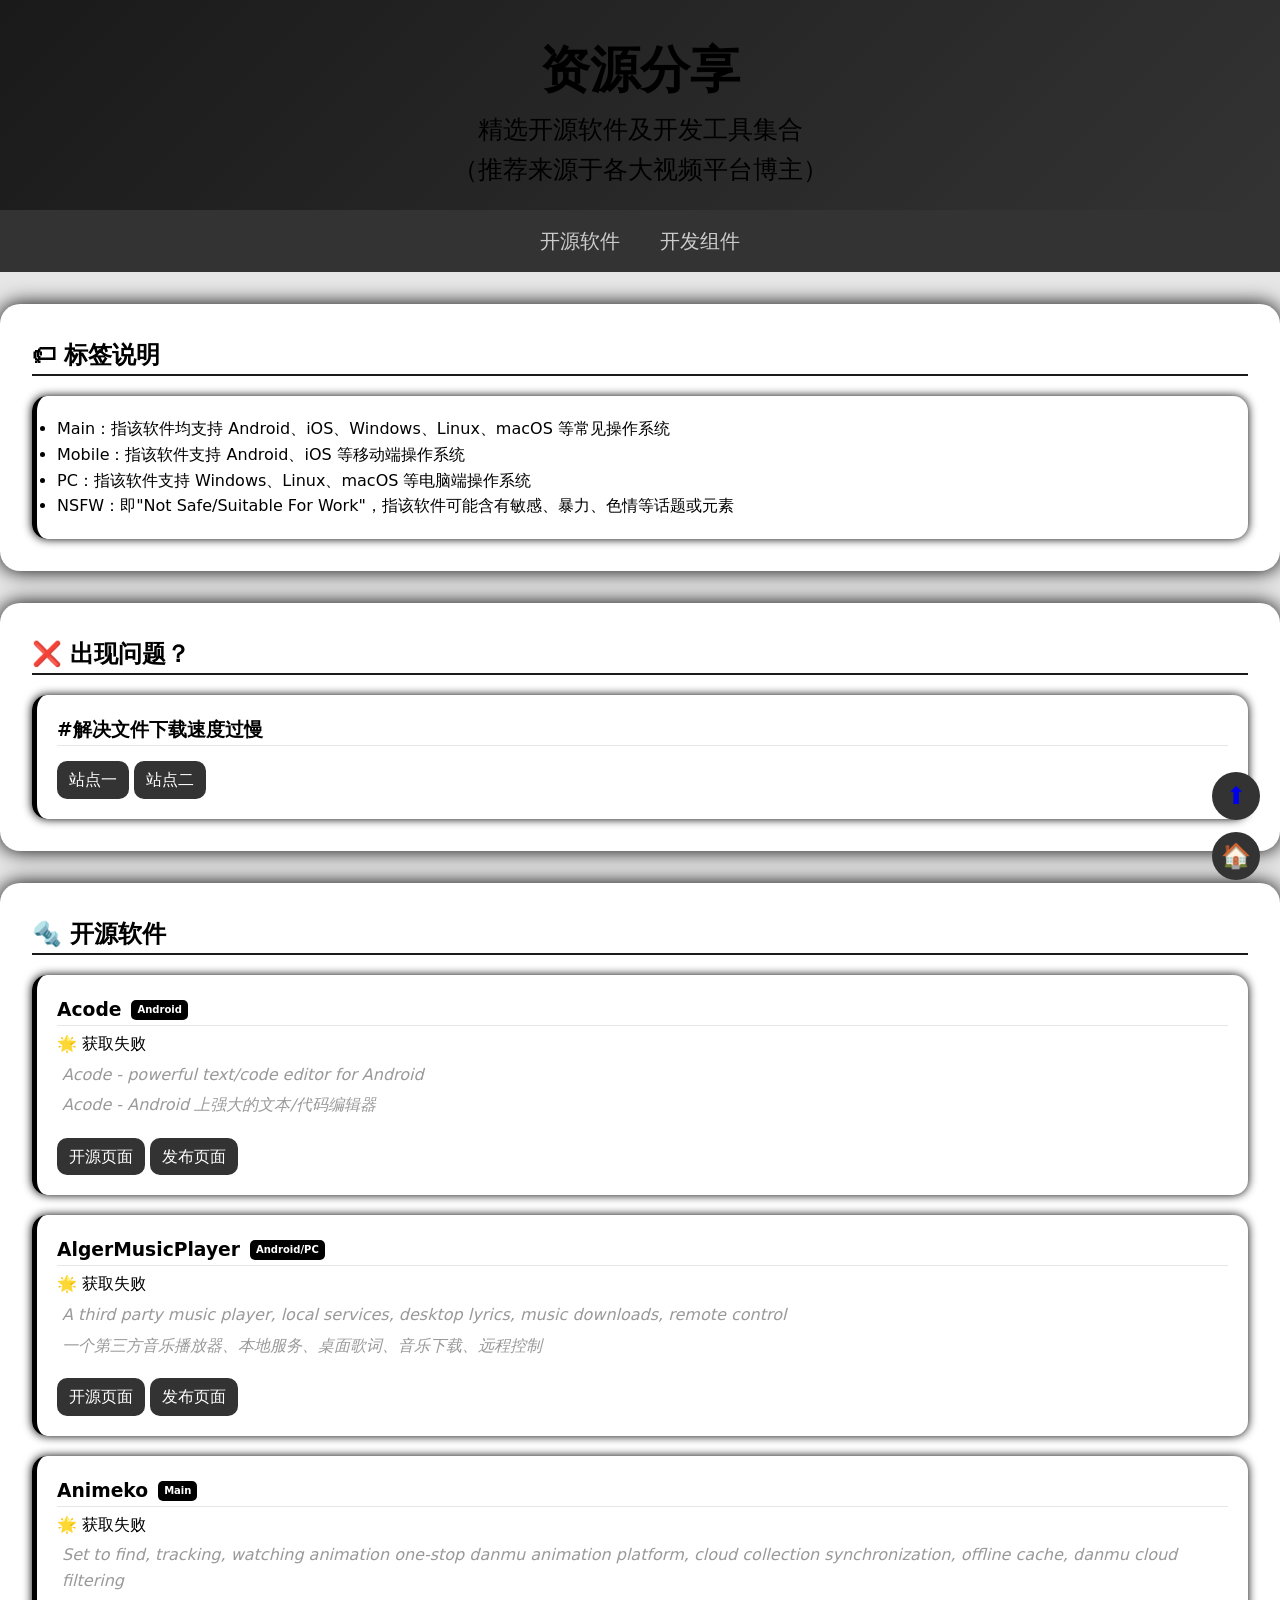
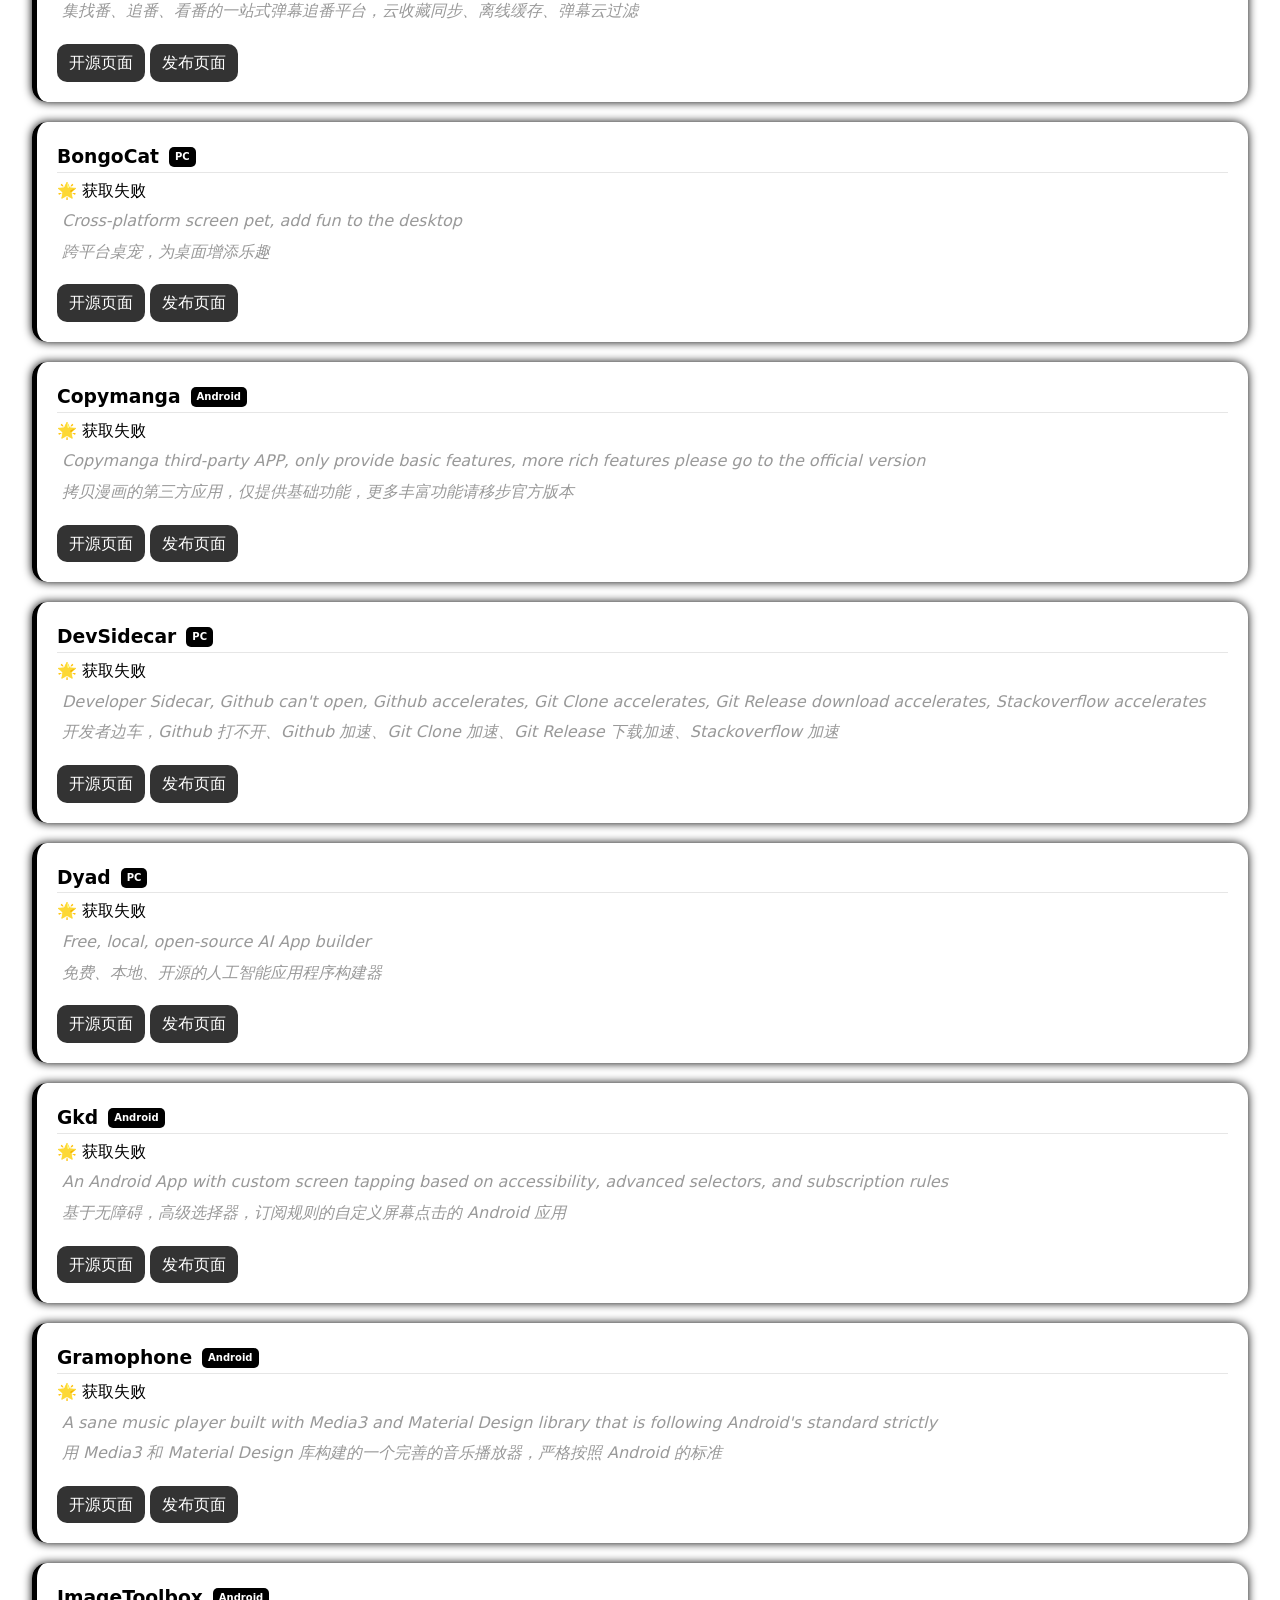
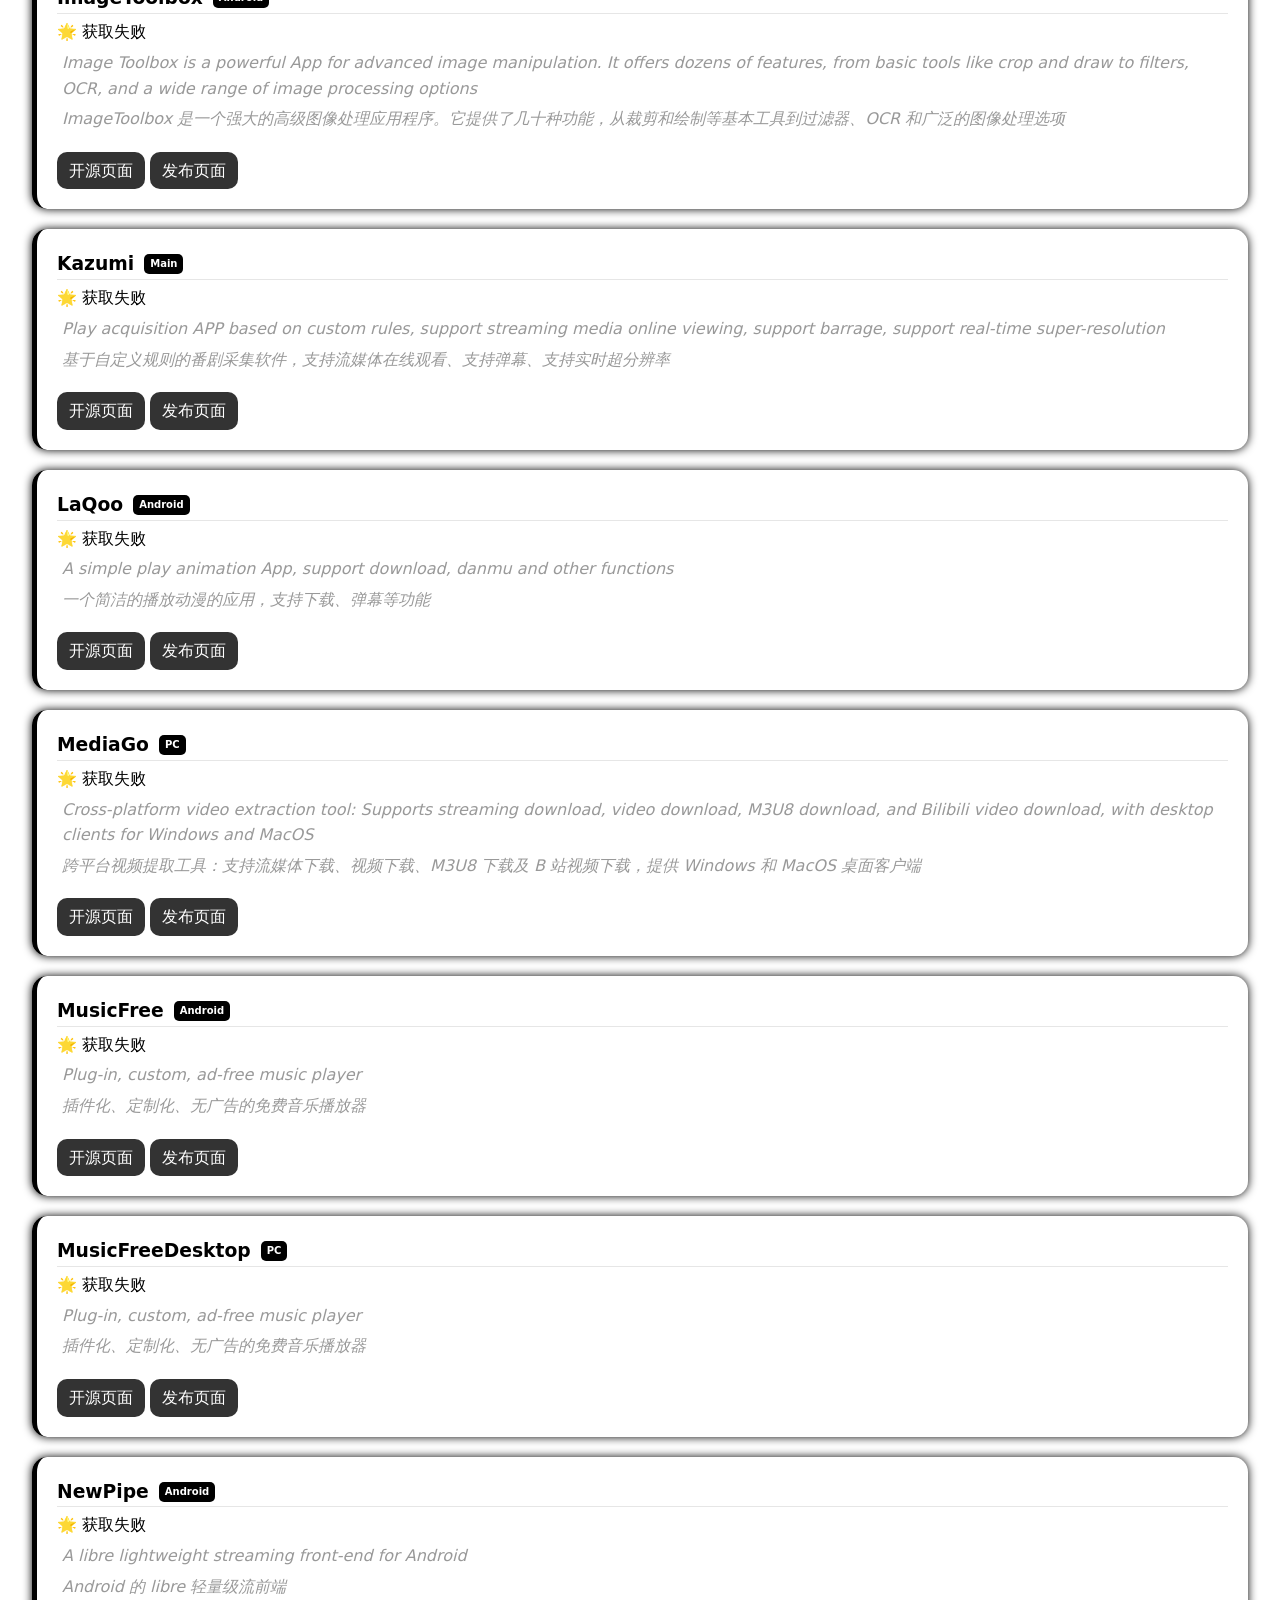
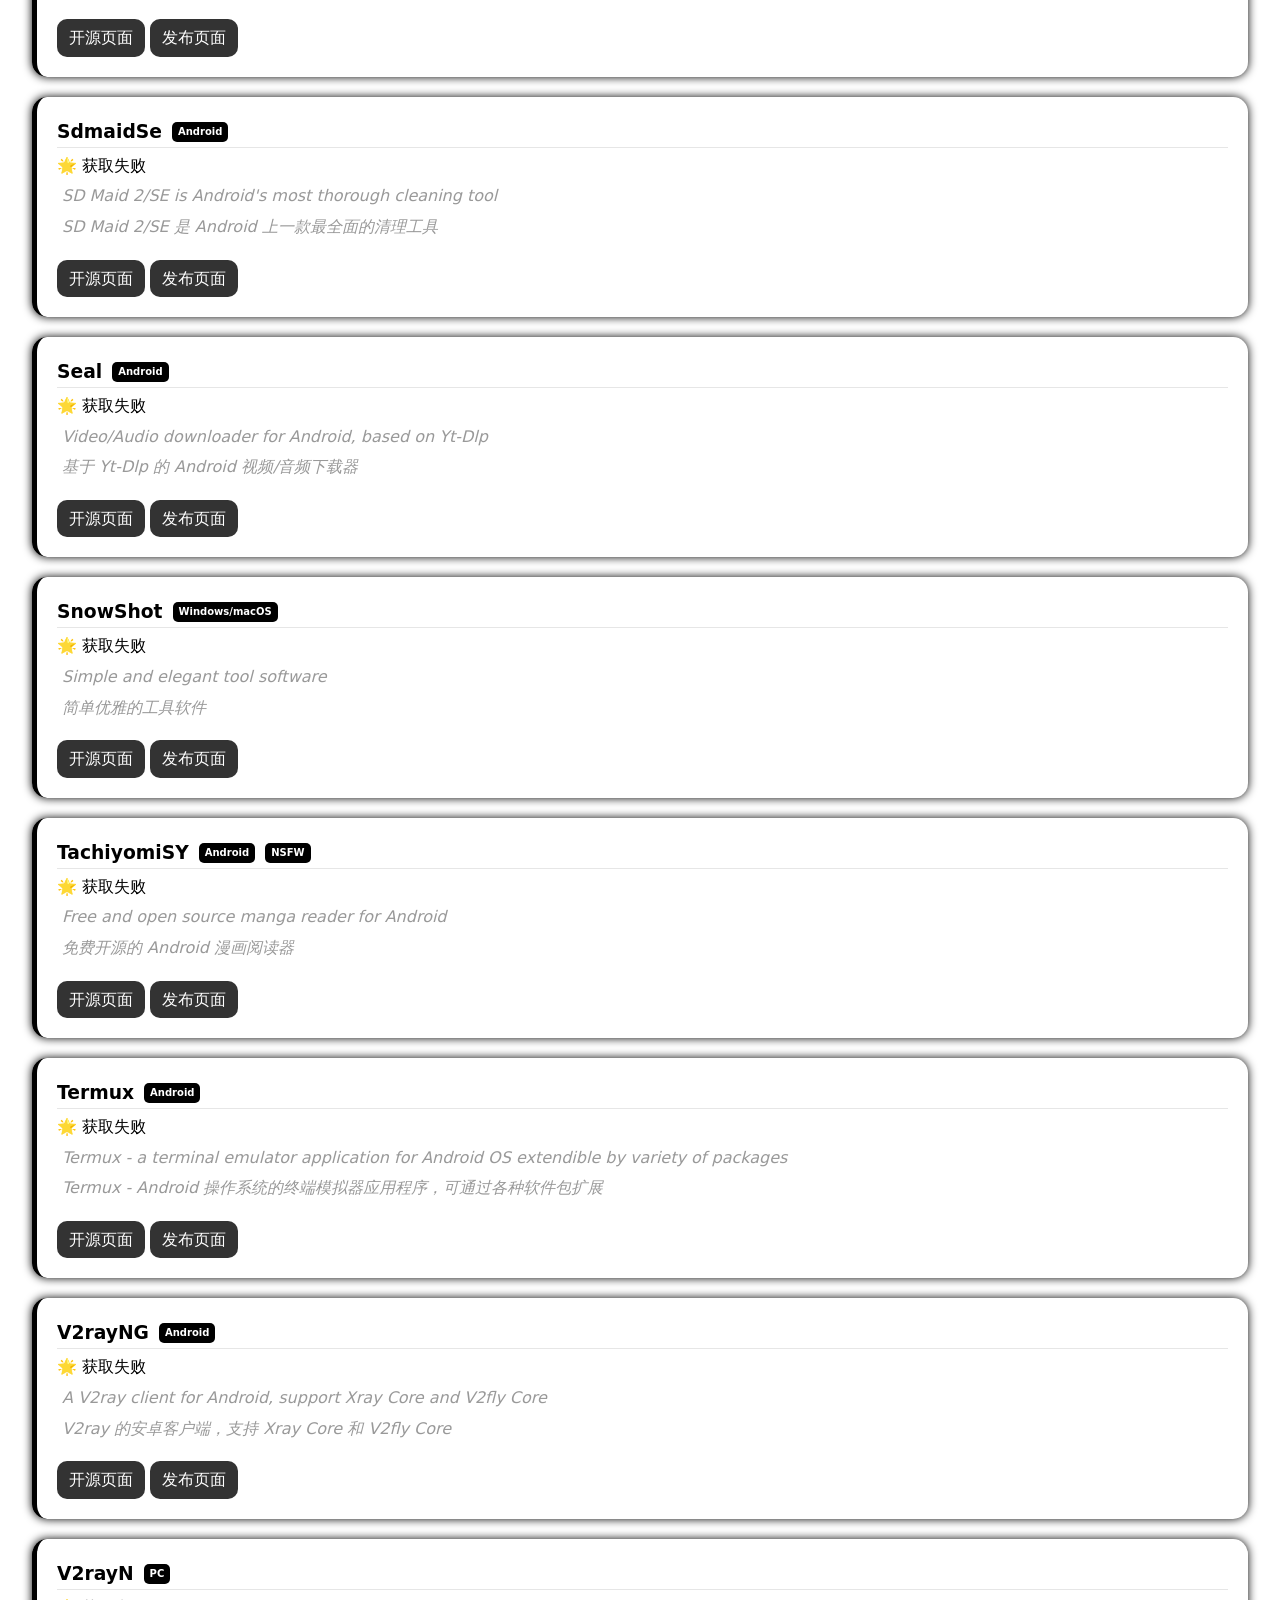
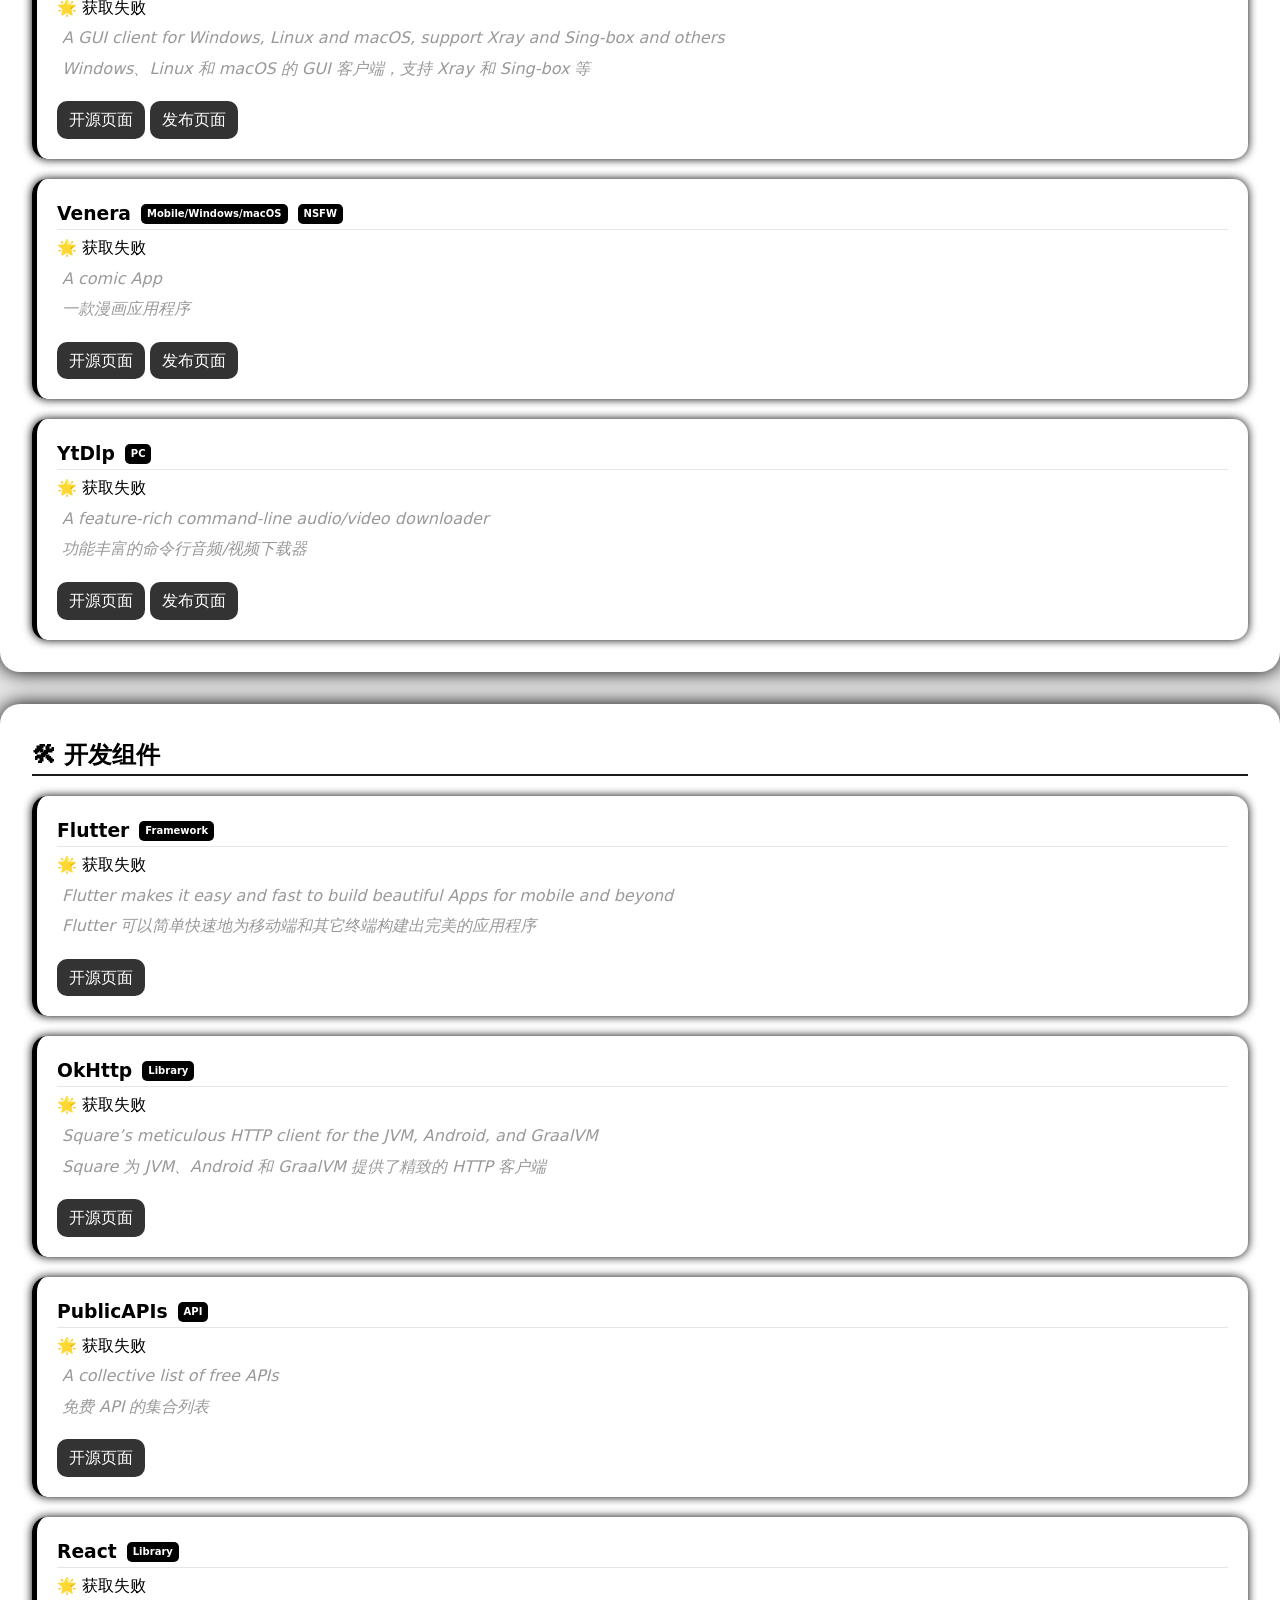
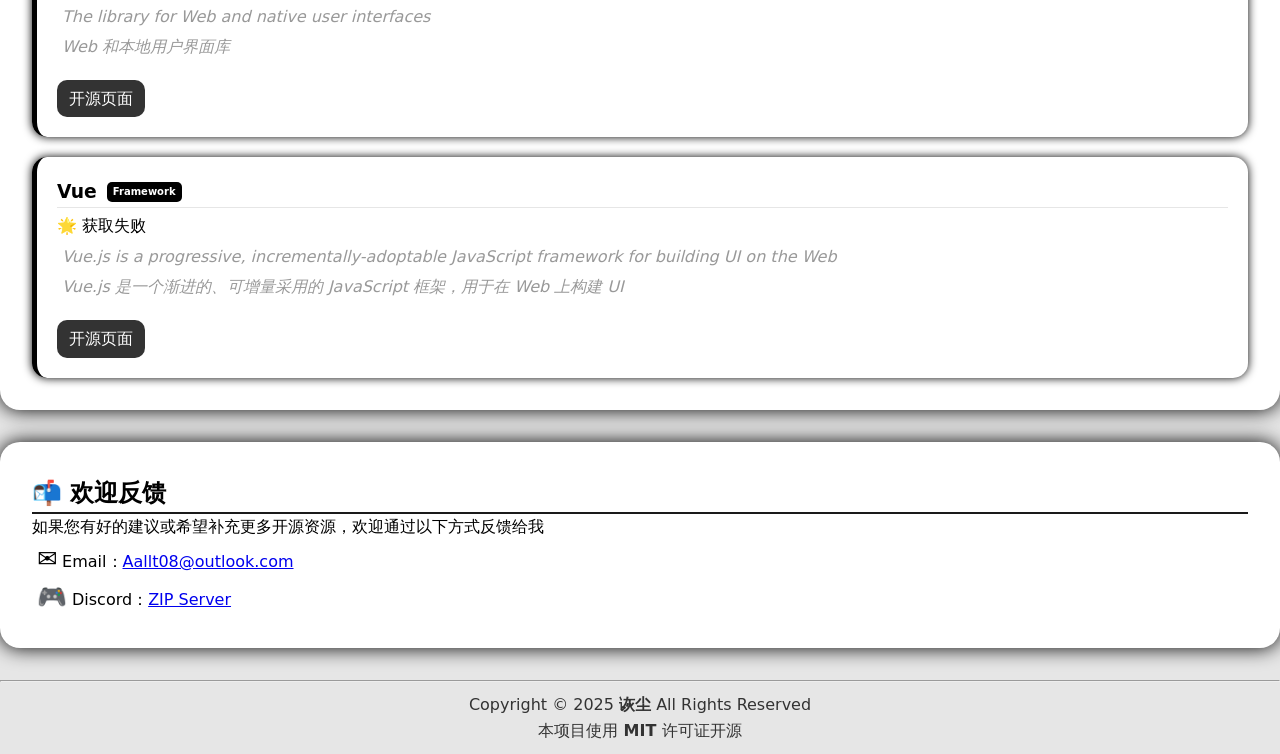
==== resource.html @ 6ef90b2e "Add files via upload" ====
<!doctype html>
<html lang="zh-CN">
<head>
  <meta charset="utf-8">
  <meta name="viewport" content="width=device-width, initial-scale=1.0">
  <title>资源分享页面 - 诙尘个人小站</title>
  <link rel="stylesheet" href="Styles.css">
  <link rel="icon" href="images/favicon.png" type="image/png">
</head>

<body>
  <header>
    <h1>资源分享</h1>
    <p>
      精选开源软件及开发工具集合
    </p>
    <p>
      （推荐来源于各大视频平台博主）
    </p>
  </header>

  <nav class="main_nav">
    <ul>
      <li><a href="#opensource_software">开源软件</a></li>
      <li><a href="#dev_component">开发组件</a></li>
    </ul>
  </nav>

  <main>
    <div>
      <a href="#" class="back_to_top" title="回至顶部">⬆️</a> <a href="index.html" class="back_home" title="返回主页">🏠</a>
    </div>

    <section>
      <h2>🏷 标签说明</h2>
      <div class="resource_card">
        <ul>
          <li>Main：指该软件均支持 Android、iOS、Windows、Linux、macOS 等常见操作系统</li>
          <li>Mobile：指该软件支持 Android、iOS 等移动端操作系统</li>
          <li>PC：指该软件支持 Windows、Linux、macOS 等电脑端操作系统</li>
          <li>NSFW：即"Not Safe/Suitable For Work"，指该软件可能含有敏感、暴力、色情等话题或元素</li>
        </ul>
      </div>
    </section>

    <section>
      <h2>❌ 出现问题？</h2>
      <div class="resource_card">
        <h3>#解决文件下载速度过慢</h3> <a href="https://github.akams.cn" class="jump_btn">站点一</a> <a href="https://gh-proxy.com" class="jump_btn">站点二</a>
      </div>
    </section>

    <section id="opensource_software">
      <h2>🔩 开源软件</h2>
      <div class="resource_card" data-repo="Acode-Foundation/Acode">
        <h3>Acode<span class="tip_tag">Android</span></h3>
        <div class="stars_container">
          🌟加载中…
        </div>
        <p>
          Acode - powerful text/code editor for Android
        </p>
        <p>
          Acode - Android 上强大的文本/代码编辑器
        </p>
        <a href="https://github.com/Acode-Foundation/Acode" class="jump_btn">开源页面</a> <a href="https://github.com/Acode-Foundation/Acode/releases" class="jump_btn">发布页面</a>
      </div>

      <div class="resource_card" data-repo="algerkong/AlgerMusicPlayer">
        <h3>AlgerMusicPlayer<span class="tip_tag">Android/PC</span></h3>
        <div class="stars_container">
          🌟加载中…
        </div>
        <p>
          A third party music player, local services, desktop lyrics, music downloads, remote control
        </p>
        <p>
          一个第三方音乐播放器、本地服务、桌面歌词、音乐下载、远程控制
        </p>
        <a href="https://github.com/algerkong/AlgerMusicPlayer" class="jump_btn">开源页面</a> <a href="https://github.com/algerkong/AlgerMusicPlayer/releases" class="jump_btn">发布页面</a>
      </div>

      <div class="resource_card" data-repo="open-ani/animeko">
        <h3>Animeko<span class="tip_tag">Main</span></h3>
        <div class="stars_container">
          🌟加载中…
        </div>
        <p>
          Set to find, tracking, watching animation one-stop danmu animation platform, cloud collection synchronization, offline cache, danmu cloud filtering
        </p>
        <p>
          集找番、追番、看番的一站式弹幕追番平台，云收藏同步、离线缓存、弹幕云过滤
        </p>
        <a href="https://github.com/open-ani/animeko" class="jump_btn">开源页面</a>
        <a href="https://github.com/open-ani/animeko/releases" class="jump_btn">发布页面</a>
      </div>

      <div class="resource_card" data-repo="ayangweb/BongoCat">
        <h3>BongoCat<span class="tip_tag">PC</span></h3>
        <div class="stars_container">
          🌟加载中…
        </div>
        <p>
          Cross-platform screen pet, add fun to the desktop
        </p>
        <p>
          跨平台桌宠，为桌面增添乐趣
        </p>
        <a href="https://github.com/ayangweb/BongoCat" class="jump_btn">开源页面</a> <a href="https://github.com/ayangweb/BongoCat/releases" class="jump_btn">发布页面</a>
      </div>

      <div class="resource_card" data-repo="fumiama/copymanga">
        <h3>Copymanga<span class="tip_tag">Android</span></h3>
        <div class="stars_container">
          🌟加载中…
        </div>
        <p>
          Copymanga third-party APP, only provide basic features, more rich features please go to the official version
        </p>
        <p>
          拷贝漫画的第三方应用，仅提供基础功能，更多丰富功能请移步官方版本
        </p>
        <a href="https://github.com/fumiama/copymanga" class="jump_btn">开源页面</a> <a href="https://github.com/fumiama/copymanga/releases" class="jump_btn">发布页面</a>
      </div>

      <div class="resource_card" data-repo="docmirror/dev-sidecar">
        <h3>DevSidecar<span class="tip_tag">PC</span></h3>
        <div class="stars_container">
          🌟加载中…
        </div>
        <p>
          Developer Sidecar, Github can't open, Github accelerates, Git Clone accelerates, Git Release download accelerates, Stackoverflow accelerates
        </p>
        <p>
          开发者边车，Github 打不开、Github 加速、Git Clone 加速、Git Release 下载加速、Stackoverflow 加速
        </p>
        <a href="https://github.com/docmirror/dev-sidecar" class="jump_btn">开源页面</a> <a href="https://github.com/docmirror/dev-sidecar/releases" class="jump_btn">发布页面</a>
      </div>

      <div class="resource_card" data-repo="dyad-sh/dyad">
        <h3>Dyad<span class="tip_tag">PC</span></h3>
        <div class="stars_container">
          🌟加载中…
        </div>
        <p>
          Free, local, open-source AI App builder
        </p>
        <p>
          免费、本地、开源的人工智能应用程序构建器
        </p>
        <a href="https://github.com/dyad-sh/dyad" class="jump_btn">开源页面</a> <a href="https://github.com/dyad-sh/dyad/releases" class="jump_btn">发布页面</a>
      </div>

      <div class="resource_card" data-repo="gkd-kit/gkd">
        <h3>Gkd<span class="tip_tag">Android</span></h3>
        <div class="stars_container">
          🌟加载中…
        </div>
        <p>
          An Android App with custom screen tapping based on accessibility, advanced selectors, and subscription rules
        </p>
        <p>
          基于无障碍，高级选择器，订阅规则的自定义屏幕点击的 Android 应用
        </p>
        <a href="https://github.com/gkd-kit/gkd" class="jump_btn">开源页面</a> <a href="https://github.com/gkd-kit/gkd/releases" class="jump_btn">发布页面</a>
      </div>

      <div class="resource_card" data-repo="FoedusProgramme/Gramophone">
        <h3>Gramophone<span class="tip_tag">Android</span></h3>
        <div class="stars_container">
          🌟加载中…
        </div>
        <p>
          A sane music player built with Media3 and Material Design library that is following Android's standard strictly
        </p>
        <p>
          用 Media3 和 Material Design 库构建的一个完善的音乐播放器，严格按照 Android 的标准
        </p>
        <a href="https://github.com/FoedusProgramme/Gramophone" class="jump_btn">开源页面</a> <a href="https://github.com/FoedusProgramme/Gramophone/releases" class="jump_btn">发布页面</a>
      </div>

      <div class="resource_card" data-repo="T8RIN/ImageToolbox">
        <h3>ImageToolbox<span class="tip_tag">Android</span></h3>
        <div class="stars_container">
          🌟加载中…
        </div>
        <p>
          Image Toolbox is a powerful App for advanced image manipulation. It offers dozens of features, from basic tools like crop and draw to filters, OCR, and a wide range of image processing options
        </p>
        <p>
          ImageToolbox 是一个强大的高级图像处理应用程序。它提供了几十种功能，从裁剪和绘制等基本工具到过滤器、OCR 和广泛的图像处理选项
        </p>
        <a href="https://github.com/T8RIN/ImageToolbox" class="jump_btn">开源页面</a> <a href="https://github.com/T8RIN/ImageToolbox/releases" class="jump_btn">发布页面</a>
      </div>

      <div class="resource_card" data-repo="Predidit/Kazumi">
        <h3>Kazumi<span class="tip_tag">Main</span></h3>
        <div class="stars_container">
          🌟加载中…
        </div>
        <p>
          Play acquisition APP based on custom rules, support streaming media online viewing, support barrage, support real-time super-resolution
        </p>
        <p>
          基于自定义规则的番剧采集软件，支持流媒体在线观看、支持弹幕、支持实时超分辨率
        </p>
        <a href="https://github.com/Predidit/Kazumi" class="jump_btn">开源页面</a> <a href="https://github.com/Predidit/Kazumi/releases" class="jump_btn">发布页面</a>
      </div>

      <div class="resource_card" data-repo="laqoome/LaQoo">
        <h3>LaQoo<span class="tip_tag">Android</span></h3>
        <div class="stars_container">
          🌟加载中…
        </div>
        <p>
          A simple play animation App, support download, danmu and other functions
        </p>
        <p>
          一个简洁的播放动漫的应用，支持下载、弹幕等功能
        </p>
        <a href="https://github.com/laqoome/LaQoo" class="jump_btn">开源页面</a> <a href="https://github.com/laqoome/LaQoo/releases" class="jump_btn">发布页面</a>
      </div>

      <div class="resource_card" data-repo="caorushizi/mediago">
        <h3>MediaGo<span class="tip_tag">PC</span></h3>
        <div class="stars_container">
          🌟加载中…
        </div>
        <p>
          Cross-platform video extraction tool: Supports streaming download, video download, M3U8 download, and Bilibili video download, with desktop clients for Windows and MacOS
        </p>
        <p>
          跨平台视频提取工具：支持流媒体下载、视频下载、M3U8 下载及 B 站视频下载，提供 Windows 和 MacOS 桌面客户端
        </p>
        <a href="https://github.com/caorushizi/mediago" class="jump_btn">开源页面</a>
        <a href="https://github.com/caorushizi/mediago/releases" class="jump_btn">发布页面</a>
      </div>

      <div class="resource_card" data-repo="maotoumao/MusicFree">
        <h3>MusicFree<span class="tip_tag">Android</span></h3>
        <div class="stars_container">
          🌟加载中…
        </div>
        <p>
          Plug-in, custom, ad-free music player
        </p>
        <p>
          插件化、定制化、无广告的免费音乐播放器
        </p>
        <a href="https://github.com/maotoumao/MusicFree" class="jump_btn">开源页面</a> <a href="https://github.com/maotoumao/MusicFree/releases" class="jump_btn">发布页面</a>
      </div>

      <div class="resource_card" data-repo="maotoumao/MusicFreeDesktop">
        <h3>MusicFreeDesktop<span class="tip_tag">PC</span></h3>
        <div class="stars_container">
          🌟加载中…
        </div>
        <p>
          Plug-in, custom, ad-free music player
        </p>
        <p>
          插件化、定制化、无广告的免费音乐播放器
        </p>
        <a href="https://github.com/maotoumao/MusicFreeDesktop" class="jump_btn">开源页面</a> <a href="https://github.com/maotoumao/MusicFreeDesktop/releases" class="jump_btn">发布页面</a>
      </div>

      <div class="resource_card" data-repo="TeamNewPipe/NewPipe">
        <h3>NewPipe<span class="tip_tag">Android</span></h3>
        <div class="stars_container">
          🌟加载中…
        </div>
        <p>
          A libre lightweight streaming front-end for Android
        </p>
        <p>
          Android 的 libre 轻量级流前端
        </p>
        <a href="https://github.com/TeamNewPipe/NewPipe" class="jump_btn">开源页面</a> <a href="https://github.com/TeamNewPipe/NewPipe/releases" class="jump_btn">发布页面</a>
      </div>

      <div class="resource_card" data-repo="d4rken-org/sdmaid-se">
        <h3>SdmaidSe<span class="tip_tag">Android</span></h3>
        <div class="stars_container">
          🌟加载中…
        </div>
        <p>
          SD Maid 2/SE is Android's most thorough cleaning tool
        </p>
        <p>
          SD Maid 2/SE 是 Android 上一款最全面的清理工具
        </p>
        <a href="https://github.com/d4rken-org/sdmaid-se" class="jump_btn">开源页面</a> <a href="https://github.com/d4rken-org/sdmaid-se/releases" class="jump_btn">发布页面</a>
      </div>

      <div class="resource_card" data-repo="JunkFood02/Seal">
        <h3>Seal<span class="tip_tag">Android</span></h3>
        <div class="stars_container">
          🌟加载中…
        </div>
        <p>
          Video/Audio downloader for Android, based on Yt-Dlp
        </p>
        <p>
          基于 Yt-Dlp 的 Android 视频/音频下载器
        </p>
        <a href="https://github.com/JunkFood02/Seal" class="jump_btn">开源页面</a> <a href="https://github.com/JunkFood02/Seal/releases" class="jump_btn">发布页面</a>
      </div>

      <div class="resource_card" data-repo="mg-chao/snow-shot">
        <h3>SnowShot<span class="tip_tag">Windows/macOS</span></h3>
        <div class="stars_container">
          🌟加载中…
        </div>
        <p>
          Simple and elegant tool software
        </p>
        <p>
          简单优雅的工具软件
        </p>
        <a href="https://github.com/mg-chao/snow-shot" class="jump_btn">开源页面</a> <a href="https://github.com/mg-chao/snow-shot/releases" class="jump_btn">发布页面</a>
      </div>

      <div class="resource_card" data-repo="jobobby04/TachiyomiSY">
        <h3>TachiyomiSY<span class="tip_tag">Android</span><span class="tip_tag">NSFW</span></h3>
        <div class="stars_container">
          🌟加载中…
        </div>
        <p>
          Free and open source manga reader for Android
        </p>
        <p>
          免费开源的 Android 漫画阅读器
        </p>
        <a href="https://github.com/jobobby04/TachiyomiSY" class="jump_btn">开源页面</a> <a href="https://github.com/jobobby04/TachiyomiSY/releases" class="jump_btn">发布页面</a>
      </div>

      <div class="resource_card" data-repo="termux/termux-app">
        <h3>Termux<span class="tip_tag">Android</span></h3>
        <div class="stars_container">
          🌟加载中…
        </div>
        <p>
          Termux - a terminal emulator application for Android OS extendible by variety of packages
        </p>
        <p>
          Termux - Android 操作系统的终端模拟器应用程序，可通过各种软件包扩展
        </p>
        <a href="https://github.com/termux/termux-app" class="jump_btn">开源页面</a> <a href="https://github.com/termux/termux-app/releases" class="jump_btn">发布页面</a>
      </div>

      <div class="resource_card" data-repo="2dust/v2rayNG">
        <h3>V2rayNG<span class="tip_tag">Android</span></h3>
        <div class="stars_container">
          🌟加载中…
        </div>
        <p>
          A V2ray client for Android, support Xray Core and V2fly Core
        </p>
        <p>
          V2ray 的安卓客户端，支持 Xray Core 和 V2fly Core
        </p>
        <a href="https://github.com/2dust/v2rayNG" class="jump_btn">开源页面</a> <a href="https://github.com/2dust/v2rayNG/releases" class="jump_btn">发布页面</a>
      </div>

      <div class="resource_card" data-repo="2dust/v2rayN">
        <h3>V2rayN<span class="tip_tag">PC</span></h3>
        <div class="stars_container">
          🌟加载中…
        </div>
        <p>
          A GUI client for Windows, Linux and macOS, support Xray and Sing-box and others
        </p>
        <p>
          Windows、Linux 和 macOS 的 GUI 客户端，支持 Xray 和 Sing-box 等
        </p>
        <a href="https://github.com/2dust/v2rayN" class="jump_btn">开源页面</a> <a href="https://github.com/2dust/v2rayN/releases" class="jump_btn">发布页面</a>
      </div>

      <div class="resource_card" data-repo="venera-app/venera">
        <h3>Venera<span class="tip_tag">Mobile/Windows/macOS</span><span class="tip_tag">NSFW</span></h3>
        <div class="stars_container">
          🌟加载中…
        </div>
        <p>
          A comic App
        </p>
        <p>
          一款漫画应用程序
        </p>
        <a href="https://github.com/venera-app/venera" class="jump_btn">开源页面</a> <a href="https://github.com/venera-app/venera/releases" class="jump_btn">发布页面</a>
      </div>

      <div class="resource_card" data-repo="yt-dlp/yt-dlp">
        <h3>YtDlp<span class="tip_tag">PC</span></h3>
        <div class="stars_container">
          🌟加载中…
        </div>
        <p>
          A feature-rich command-line audio/video downloader
        </p>
        <p>
          功能丰富的命令行音频/视频下载器
        </p>
        <a href="https://github.com/yt-dlp/yt-dlp" class="jump_btn">开源页面</a> <a href="https://github.com/yt-dlp/yt-dlp/releases" class="jump_btn">发布页面</a>
      </div>

    </section>
    <section id="dev_component">
      <h2>🛠 开发组件</h2>
      <div class="resource_card" data-repo="flutter/flutter">
        <h3>Flutter<span class="tip_tag">Framework</span></h3>
        <div class="stars_container">
          🌟加载中…
        </div>
        <p>
          Flutter makes it easy and fast to build beautiful Apps for mobile and beyond
        </p>
        <p>
          Flutter 可以简单快速地为移动端和其它终端构建出完美的应用程序
        </p>
        <a href="https://github.com/flutter/flutter" class="jump_btn">开源页面</a>
      </div>

      <div class="resource_card" data-repo="square/okhttp">
        <h3>OkHttp<span class="tip_tag">Library</span></h3>
        <div class="stars_container">
          🌟加载中…
        </div>
        <p>
          Square’s meticulous HTTP client for the JVM, Android, and GraalVM
        </p>
        <p>
          Square 为 JVM、Android 和 GraalVM 提供了精致的 HTTP 客户端
        </p>
        <a href="https://github.com/square/okhttp" class="jump_btn">开源页面</a>
      </div>

      <div class="resource_card" data-repo="public-apis/public-apis">
        <h3>PublicAPIs<span class="tip_tag">API</span></h3>
        <div class="stars_container">
          🌟加载中…
        </div>
        <p>
          A collective list of free APIs
        </p>
        <p>
          免费 API 的集合列表
        </p>
        <a href="https://github.com/public-apis/public-apis" class="jump_btn">开源页面</a>
      </div>

      <div class="resource_card" data-repo="facebook/react">
        <h3>React<span class="tip_tag">Library</span></h3>
        <div class="stars_container">
          🌟加载中…
        </div>
        <p>
          The library for Web and native user interfaces
        </p>
        <p>
          Web 和本地用户界面库
        </p>
        <a href="https://github.com/facebook/react" class="jump_btn">开源页面</a>
      </div>

      <div class="resource_card" data-repo="vuejs/core">
        <h3>Vue<span class="tip_tag">Framework</span></h3>
        <div class="stars_container">
          🌟加载中…
        </div>
        <p>
          Vue.js is a progressive, incrementally-adoptable JavaScript framework for building UI on the Web
        </p>
        <p>
          Vue.js 是一个渐进的、可增量采用的 JavaScript 框架，用于在 Web 上构建 UI
        </p>
        <a href="https://github.com/vuejs/core" class="jump_btn">开源页面</a>
      </div>
    </section>

    <section>
      <h2>📬 欢迎反馈</h2>
      <p>
        如果您有好的建议或希望补充更多开源资源，欢迎通过以下方式反馈给我
      </p>
      <p>
        <span class="contact_icon">✉️</span>Email：<a href="mailto:Aallt08@outlook.com">Aallt08@outlook.com</a>
      </p>
      <p>
        <span class="contact_icon">🎮</span>Discord：<a href="https://discord.gg/R2Arbqpu">ZIP Server</a>
      </p>
    </section>
  </main>
  <hr>
  <footer>
    <p>
      Copyright © 2025 <strong>诙尘</strong> All Rights Reserved
    </p>
    <p>
      本项目使用<strong> MIT </strong>许可证开源
    </p>
  </footer>
  <script src="Main.js"></script>
</body>
</html>
---- Styles.css ----
/*index.html*/
@font-face {
  font-family: "LXGWWenKai";
  src: url("fonts/LXGWWenKai.ttf") format("truetype");
  font-display: swap;
}

:root {
  --color-black: #000000;
  --color-darkest: #1a1a1a;
  --color-darker: #333333;
  --color-dark: #4d4d4d;
  --color-mid-dark: #666666;
  --color-mid: #808080;
  --color-mid-light: #999999;
  --color-light: #b3b3b3;
  --color-lighter: #cccccc;
  --color-lightest: #e6e6e6;
  --color-white: #ffffff;
}

@keyframes gradient {
  0% {
    background-position: 0% 50%;
  }
  50% {
    background-position: 100% 50%;
  }
  100% {
    background-position: 0% 50%;
  }
}

@keyframes bounce {
  0%, 100% {
    transform: translateY(0);
  }
  50% {
    transform: translateY(-15px);
  }
}

@keyframes fadeIn {
  from {
    opacity: 0;
  }
  to {
    opacity: 1;
  }
}

html {
  scroll-behavior: smooth;
  scroll-padding-top: 60px;
  font-size: 16px;
}

* {
  box-sizing: border-box;
  margin: 0;
  padding: 0;
}

header {
  display: flex;
  flex-direction: column;
  justify-content: center;
  align-items: center;
  padding: 30px 0 20px;
  font-size: 25px;
  background: linear-gradient(135deg, var(--color-darkest), var(--color-darker), var(--color-dark), var(--color-mid-dark), var(--color-mid), var(--color-mid-light), var(--color-light),
  var(--color-lighter), var(--color-lightest));
  background-size: 800% 800%;
  animation: gradient 6s ease-in-out infinite;
}

body {
  font-family: "LXGWWenKai", system-ui, sans-serif;
  line-height: 1.6;
  background-color: var(--color-lightest);
}

header h1 {
  animation: bounce 3s ease-in-out infinite;
}

header p {
  animation: bounce 3s ease-in-out infinite;
  animation-delay: 0.2s;
}

.main_nav {
  position: sticky;
  top: 0;
  z-index: 100;
  width: 100%;
  background-color: var(--color-darker);
}

.main_nav ul {
  display: flex;
  flex-wrap: wrap;
  justify-content: center;
  margin: 0 auto;
  padding: 15px 0;
  list-style: none;
  font-size: 20px;
  text-align: center;
}

.main_nav a {
  padding: 10px 20px;
  text-decoration: none;
  color: var(--color-lighter);
}

.main_nav a:hover {
  padding-bottom: 10px;
  border-bottom: 2px solid var(--color-white);
}

.images_scene {
  margin: 10px;
}

.images_scene img {
  width: 100%;
  height: auto;
  border: 10px solid var(--color-lightest);
  border-radius: 20px;
  box-shadow: 0 0 20px var(--color-black);
}

section {
  margin: 32px auto;
  padding: 32px;
  border-radius: 20px;
  background-color: var(--color-white);
  box-shadow: 0 0 20px var(--color-black);
  transition: transform 0.3s ease, box-shadow 0.3s ease;
  animation: fadeIn 2s ease-in-out;
}

section:hover {
  transform: translateY(-3px);
  box-shadow: none;
}

h2 {
  display: flex;
  flex-direction: column;
  justify-content: center;
  border-bottom: 2px solid var(--color-darkest);
}

.jump_btn {
  display: inline-block;
  margin-top: 15px;
  padding: 6px 12px;
  border-radius: 10px;
  text-decoration: none;
  color: var(--color-white);
  background-color: var(--color-darker);
}

.learn_icon, .contact_icon {
  margin: 5px;
  font-size: 24px;
}

footer {
  padding: 10px;
  text-align: center;
  color: var(--color-darker);
  background-color: var(--color-lightest);
}

/*resource.html*/
.back_to_top {
  position: fixed;
  right: 20px;
  bottom: 80px;
  z-index: 999999;
  width: 48px;
  height: 48px;
  display: flex;
  align-items: center;
  justify-content: center;
  border-radius: 50%;
  background-color: var(--color-darker);
  font-size: 24px;
  text-decoration: none;
}

.back_home {
  position: fixed;
  right: 20px;
  bottom: 20px;
  z-index: 999999;
  width: 48px;
  height: 48px;
  display: flex;
  align-items: center;
  justify-content: center;
  border-radius: 50%;
  background-color: var(--color-darker);
  font-size: 24px;
  text-decoration: none;
}

h3 {
  display: flex;
  flex-direction: row;
  flex-wrap: wrap;
  justify-content: flex-start;
  align-items: center;
  border-bottom: 1px solid var(--color-lightest);
}
.resource_card {
  margin-top: 20px;
  padding: 20px;
  border-left: 5px solid var(--color-black);
  border-radius: 15px;
  box-shadow: 0 0px 10px var(--color-black);
}

.resource_card p {
  margin: 5px;
  font-style: italic;
  color: var(--color-mid-light);
}

.tip_tag {
  display: inline-block;
  margin-left: 10px;
  padding: 2px 6px;
  border-radius: 5px;
  font-size: 10px;
  color: var(--color-white);
  background-color: var(--color-black);
}

.stars_container {
  margin: 5px 0;
  color: var(--color-black);
}
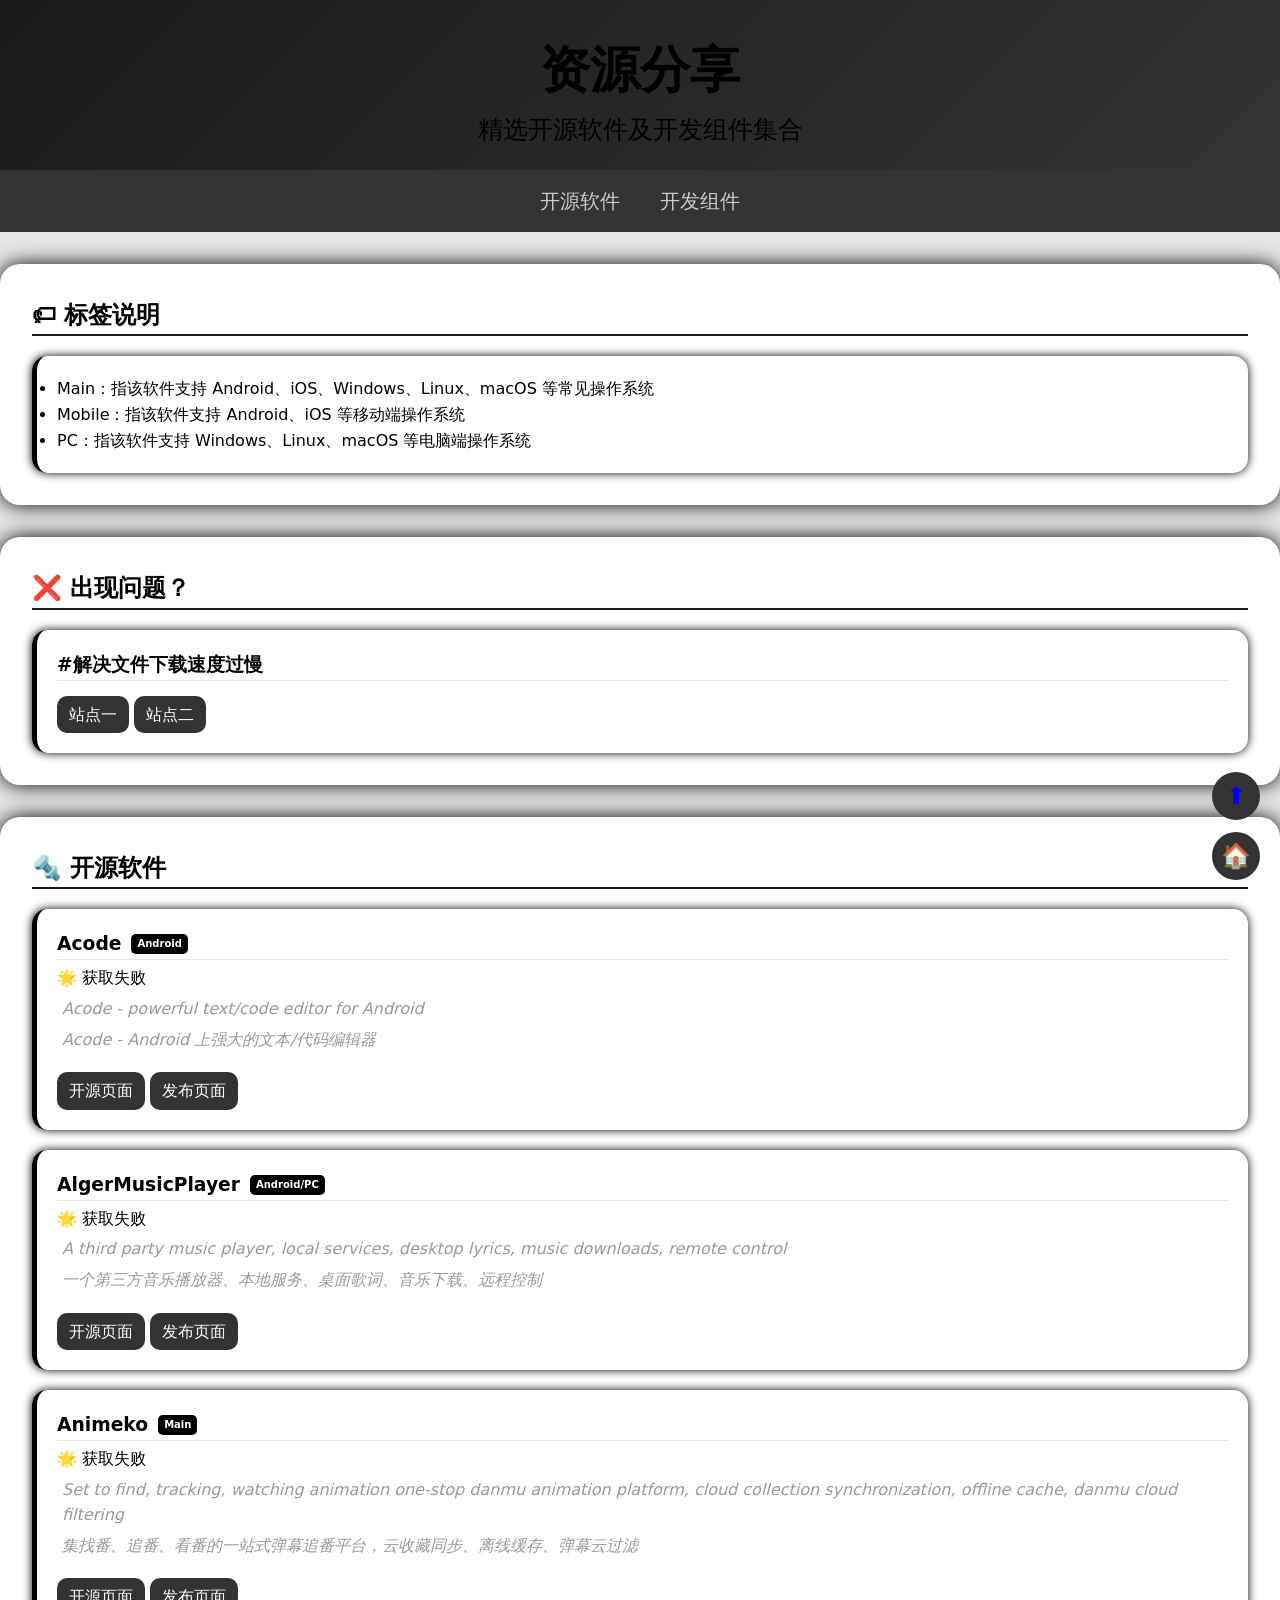
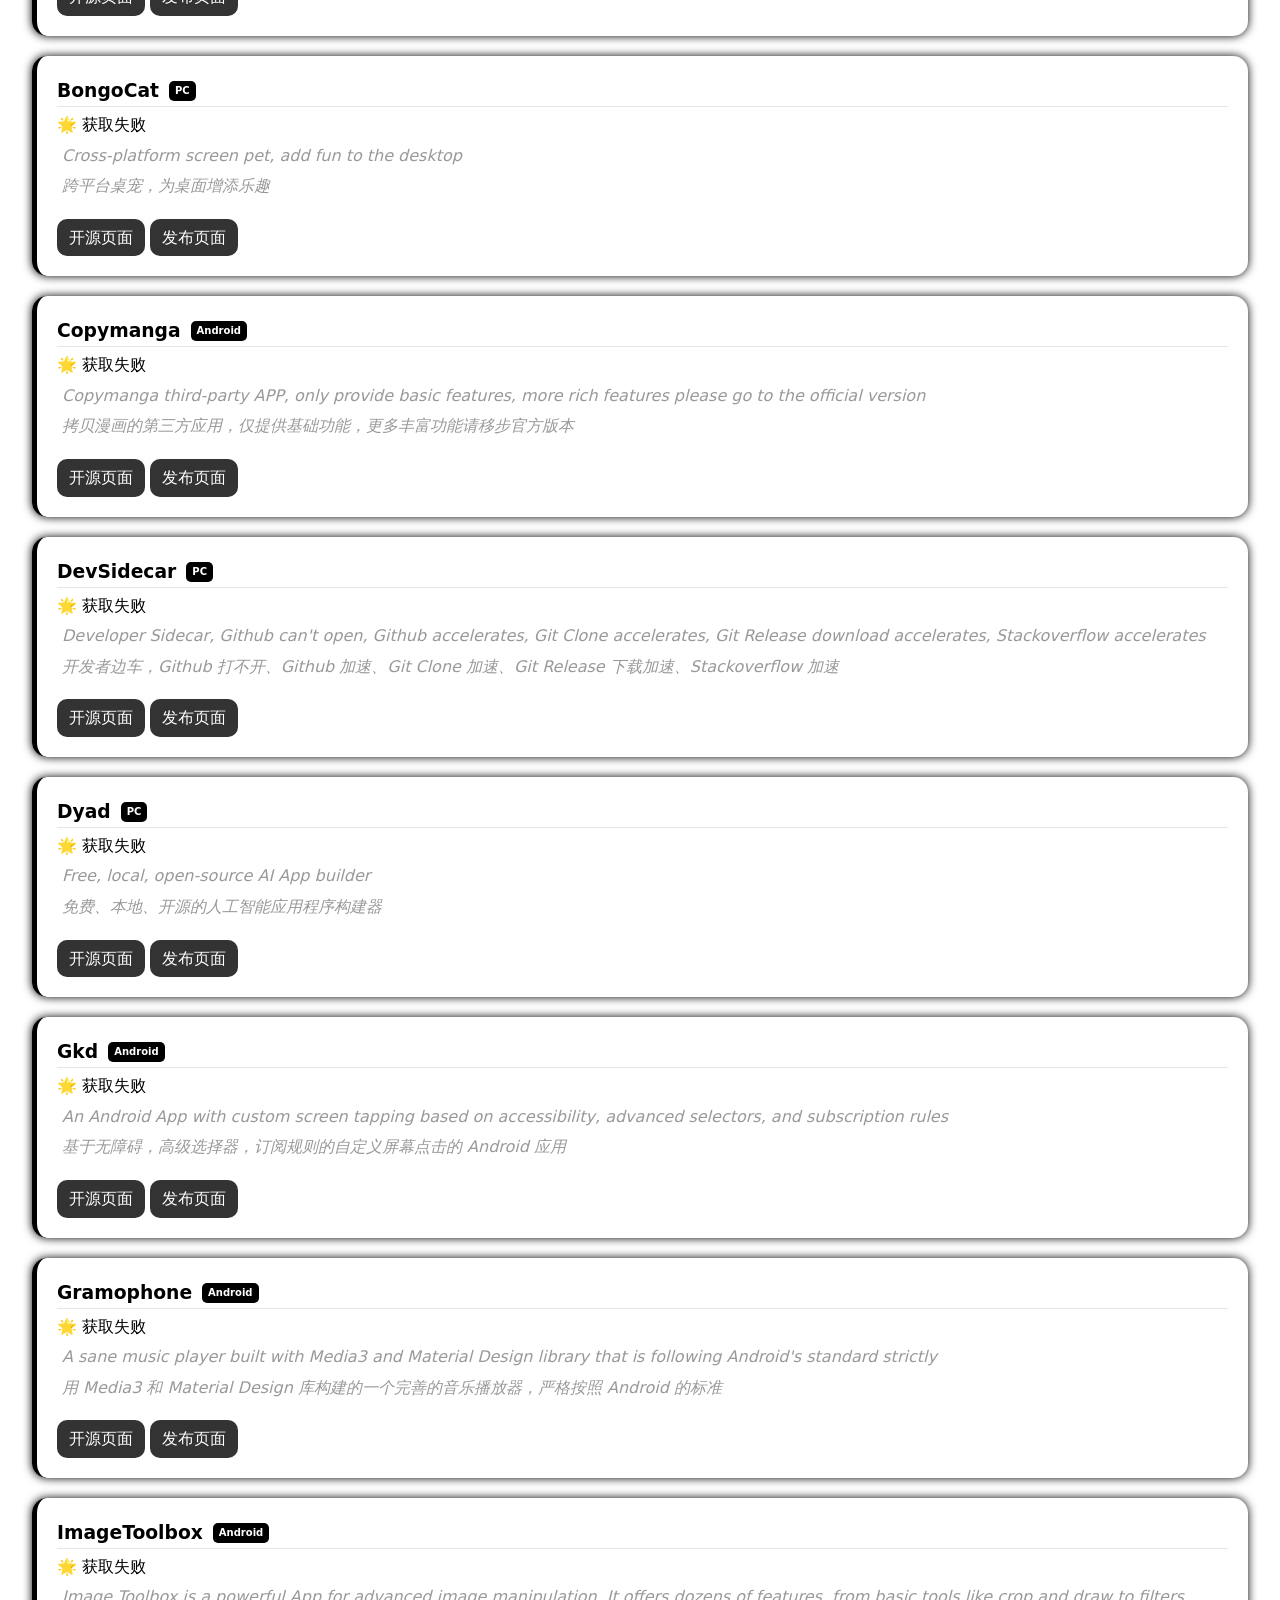
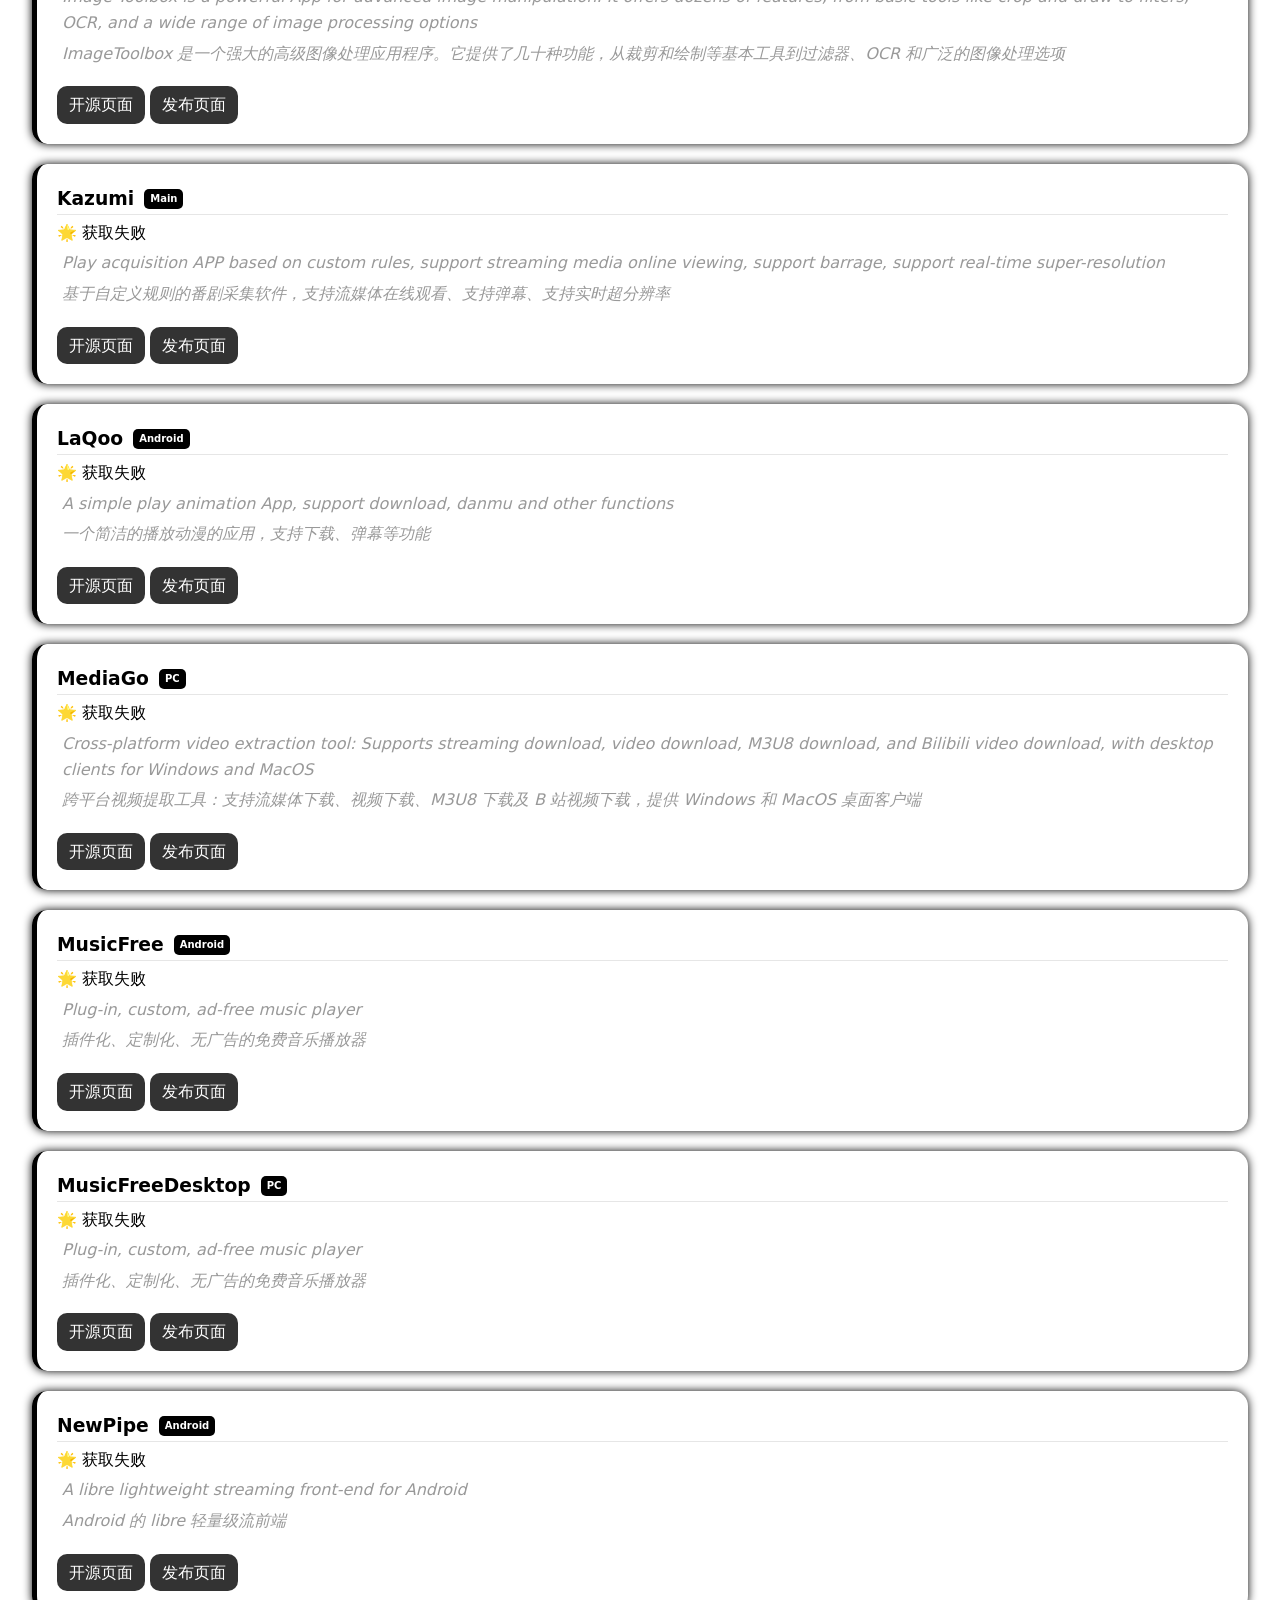
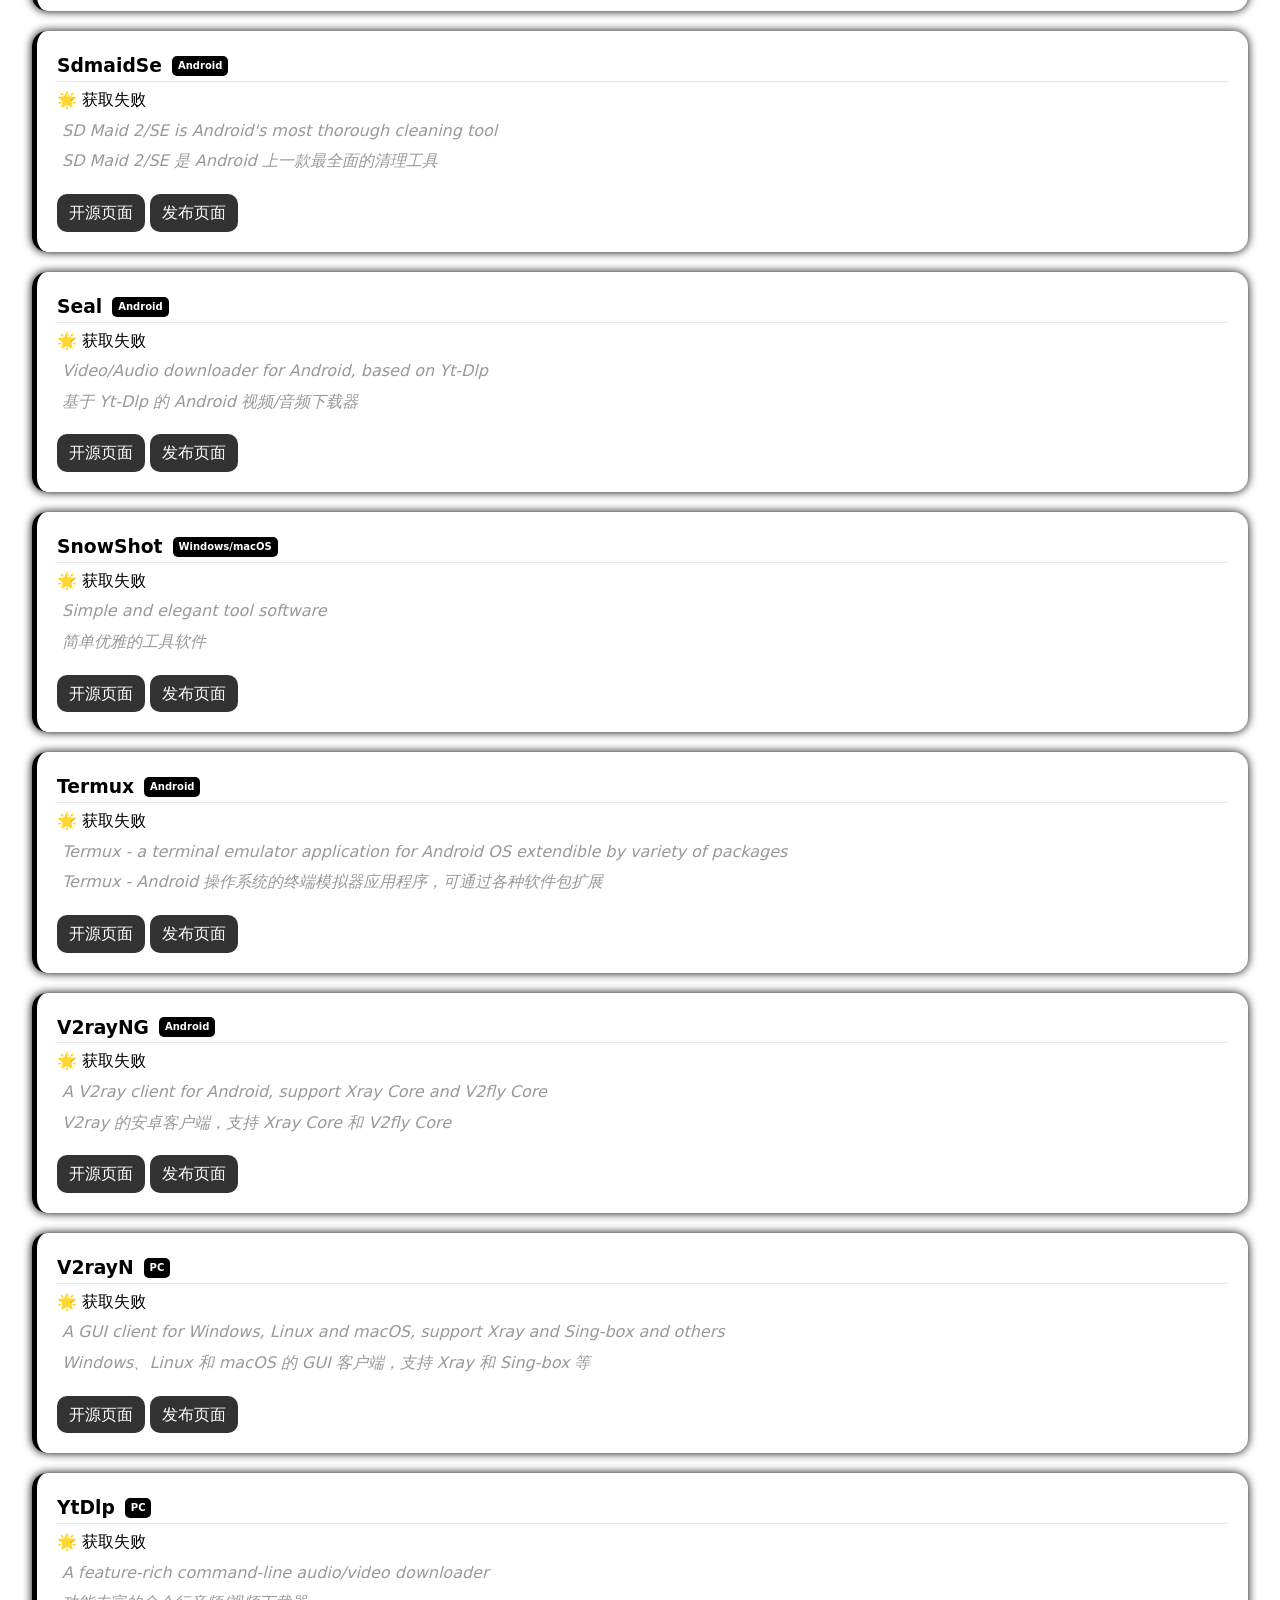
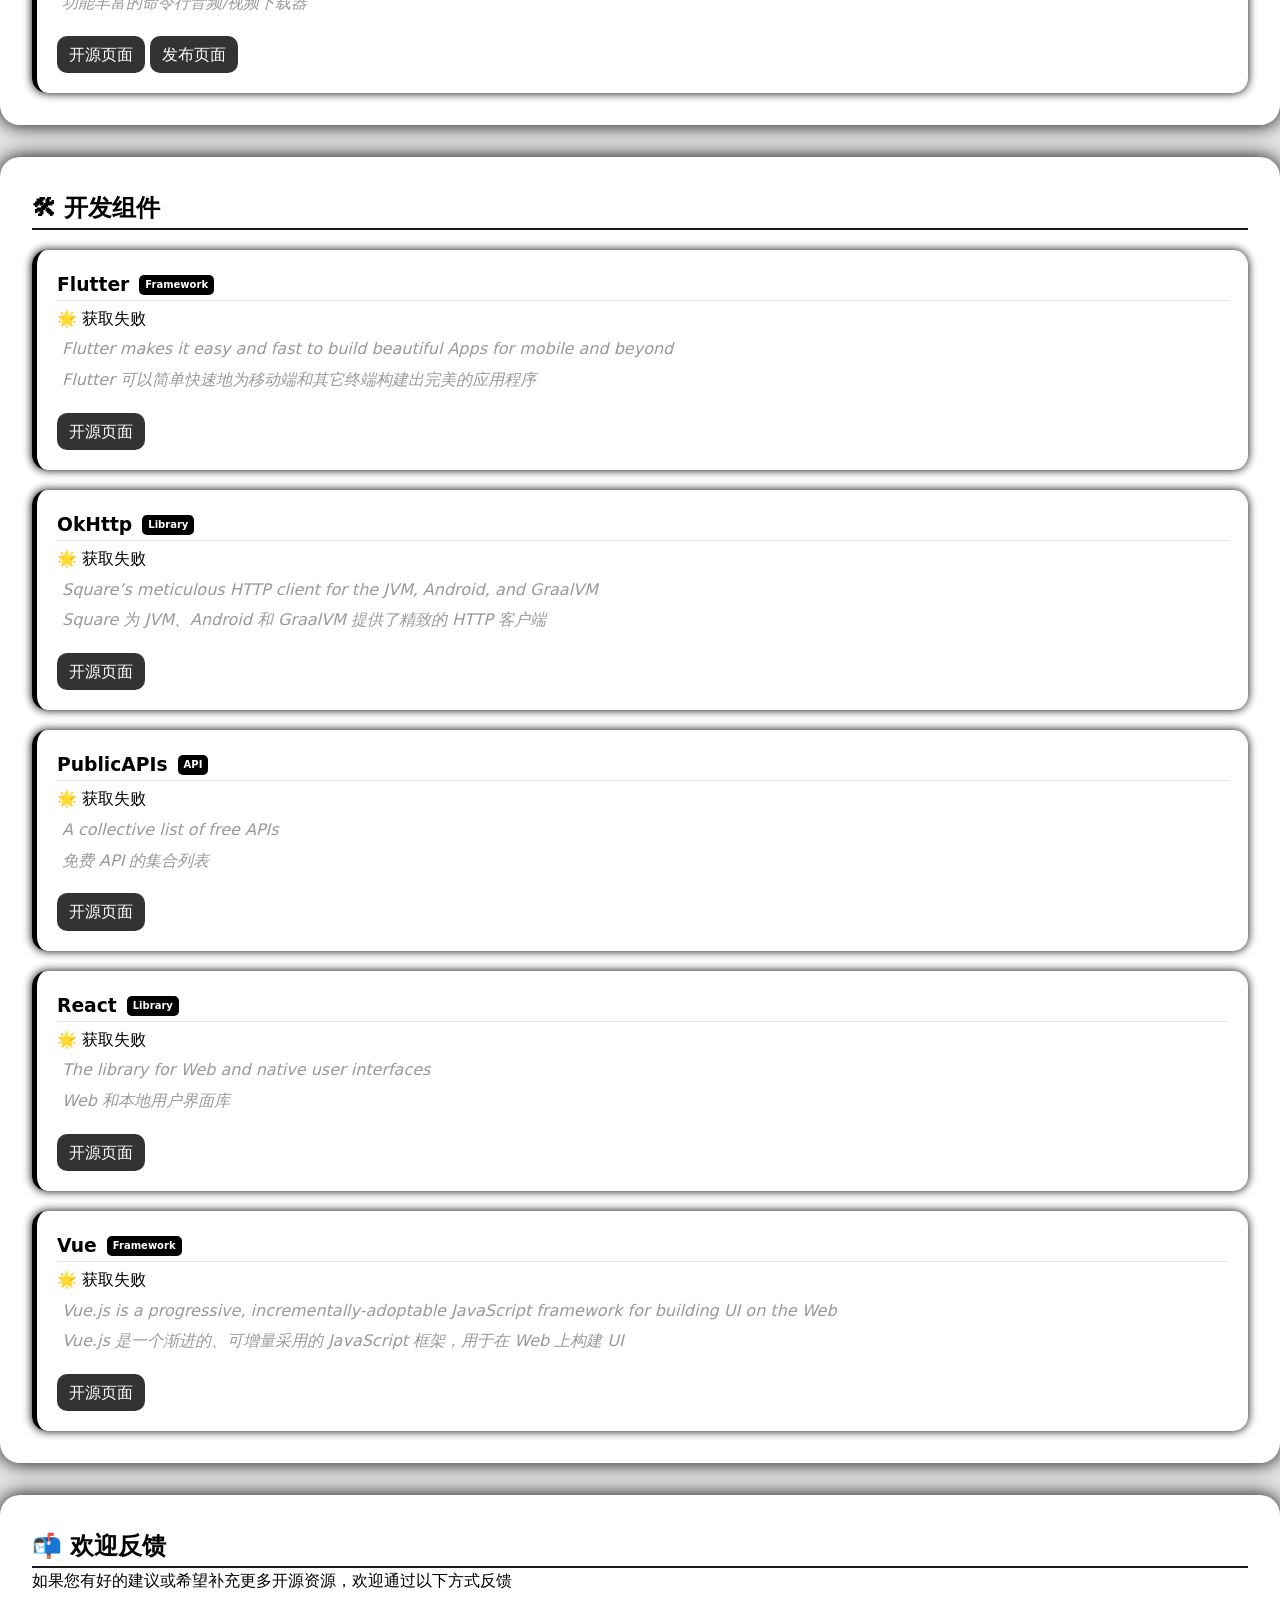
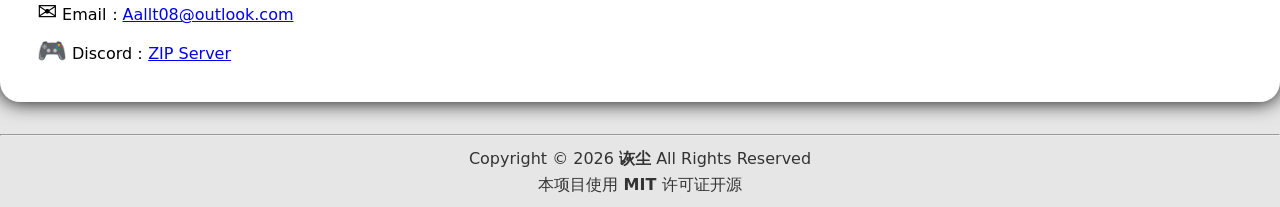
==== commit a6eca76c: "Add files via upload" ====
--- a/resource.html
+++ b/resource.html
@@ -12,10 +12,7 @@
   <header>
     <h1>资源分享</h1>
     <p>
-      精选开源软件及开发工具集合
-    </p>
-    <p>
-      （推荐来源于各大视频平台博主）
+      精选开源软件及开发组件集合
     </p>
   </header>
 
@@ -35,10 +32,9 @@
       <h2>🏷 标签说明</h2>
       <div class="resource_card">
         <ul>
-          <li>Main：指该软件均支持 Android、iOS、Windows、Linux、macOS 等常见操作系统</li>
+          <li>Main：指该软件支持 Android、iOS、Windows、Linux、macOS 等常见操作系统</li>
           <li>Mobile：指该软件支持 Android、iOS 等移动端操作系统</li>
           <li>PC：指该软件支持 Windows、Linux、macOS 等电脑端操作系统</li>
-          <li>NSFW：即"Not Safe/Suitable For Work"，指该软件可能含有敏感、暴力、色情等话题或元素</li>
         </ul>
       </div>
     </section>
@@ -320,20 +316,6 @@
         <a href="https://github.com/mg-chao/snow-shot" class="jump_btn">开源页面</a> <a href="https://github.com/mg-chao/snow-shot/releases" class="jump_btn">发布页面</a>
       </div>
 
-      <div class="resource_card" data-repo="jobobby04/TachiyomiSY">
-        <h3>TachiyomiSY<span class="tip_tag">Android</span><span class="tip_tag">NSFW</span></h3>
-        <div class="stars_container">
-          🌟加载中…
-        </div>
-        <p>
-          Free and open source manga reader for Android
-        </p>
-        <p>
-          免费开源的 Android 漫画阅读器
-        </p>
-        <a href="https://github.com/jobobby04/TachiyomiSY" class="jump_btn">开源页面</a> <a href="https://github.com/jobobby04/TachiyomiSY/releases" class="jump_btn">发布页面</a>
-      </div>
-
       <div class="resource_card" data-repo="termux/termux-app">
         <h3>Termux<span class="tip_tag">Android</span></h3>
         <div class="stars_container">
@@ -374,20 +356,6 @@
           Windows、Linux 和 macOS 的 GUI 客户端，支持 Xray 和 Sing-box 等
         </p>
         <a href="https://github.com/2dust/v2rayN" class="jump_btn">开源页面</a> <a href="https://github.com/2dust/v2rayN/releases" class="jump_btn">发布页面</a>
-      </div>
-
-      <div class="resource_card" data-repo="venera-app/venera">
-        <h3>Venera<span class="tip_tag">Mobile/Windows/macOS</span><span class="tip_tag">NSFW</span></h3>
-        <div class="stars_container">
-          🌟加载中…
-        </div>
-        <p>
-          A comic App
-        </p>
-        <p>
-          一款漫画应用程序
-        </p>
-        <a href="https://github.com/venera-app/venera" class="jump_btn">开源页面</a> <a href="https://github.com/venera-app/venera/releases" class="jump_btn">发布页面</a>
       </div>
 
       <div class="resource_card" data-repo="yt-dlp/yt-dlp">
@@ -481,7 +449,7 @@
     <section>
       <h2>📬 欢迎反馈</h2>
       <p>
-        如果您有好的建议或希望补充更多开源资源，欢迎通过以下方式反馈给我
+        如果您有好的建议或希望补充更多开源资源，欢迎通过以下方式反馈
       </p>
       <p>
         <span class="contact_icon">✉️</span>Email：<a href="mailto:Aallt08@outlook.com">Aallt08@outlook.com</a>
@@ -494,7 +462,7 @@
   <hr>
   <footer>
     <p>
-      Copyright © 2025 <strong>诙尘</strong> All Rights Reserved
+      Copyright © 2026 <strong>诙尘</strong> All Rights Reserved
     </p>
     <p>
       本项目使用<strong> MIT </strong>许可证开源
--- a/Styles.css
+++ b/Styles.css
@@ -1,7 +1,7 @@
 /*index.html*/
 @font-face {
   font-family: "LXGWWenKai";
-  src: url("fonts/LXGWWenKai.ttf") format("truetype");
+  src: url("fonts/LXGWWenKai.woff") format("woff");
   font-display: swap;
 }
 
@@ -243,4 +243,4 @@
 .stars_container {
   margin: 5px 0;
   color: var(--color-black);
-}+}
